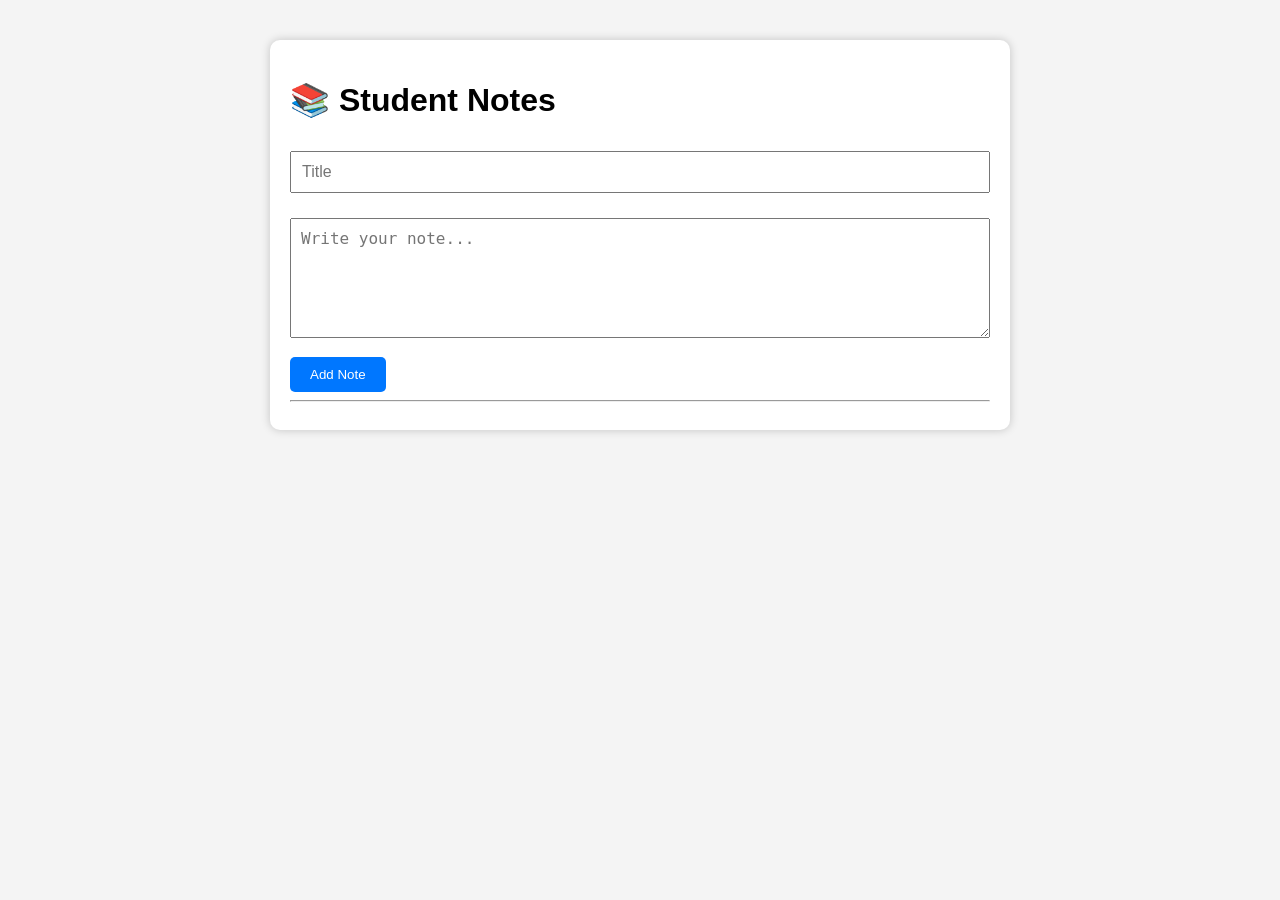
==== frontend/index.html @ 8b9a7296 "Initial Student Notes project" ====
<!DOCTYPE html>
<html lang="en">

<head>

    <meta charset="UTF-8">
    <meta name="viewport" content="width=device-width, initial-scale=1.0">

    <title>Student Notes</title>

    <link rel="stylesheet" href="style.css">

</head>

<body>

    <div class="container">

        <h1>📚 Student Notes</h1>

        <div class="form">

            <input
                type="text"
                id="title"
                placeholder="Title">

            <textarea
                id="note"
                placeholder="Write your note..."></textarea>

            <button id="addBtn">

                Add Note

            </button>

        </div>

        <hr>

        <div id="notes">

        </div>

    </div>

    <script src="script.js"></script>

</body>

</html>
---- frontend/style.css ----
body{

    background:#f4f4f4;
    font-family:Arial, Helvetica, sans-serif;

}

.container{

    width:700px;

    margin:40px auto;

    background:white;

    padding:20px;

    border-radius:10px;

    box-shadow:0 0 10px rgba(0,0,0,.2);

}

input,textarea{

    width:100%;

    padding:10px;

    margin-top:10px;

    margin-bottom:15px;

    font-size:16px;

    box-sizing:border-box;

}

textarea{

    height:120px;

}

button{

    background:#0077ff;

    color:white;

    border:none;

    padding:10px 20px;

    cursor:pointer;

    border-radius:5px;

}

button:hover{

    background:#005bd3;

}

.note{

    background:#eeeeee;

    padding:10px;

    margin-top:15px;

    border-radius:8px;

}
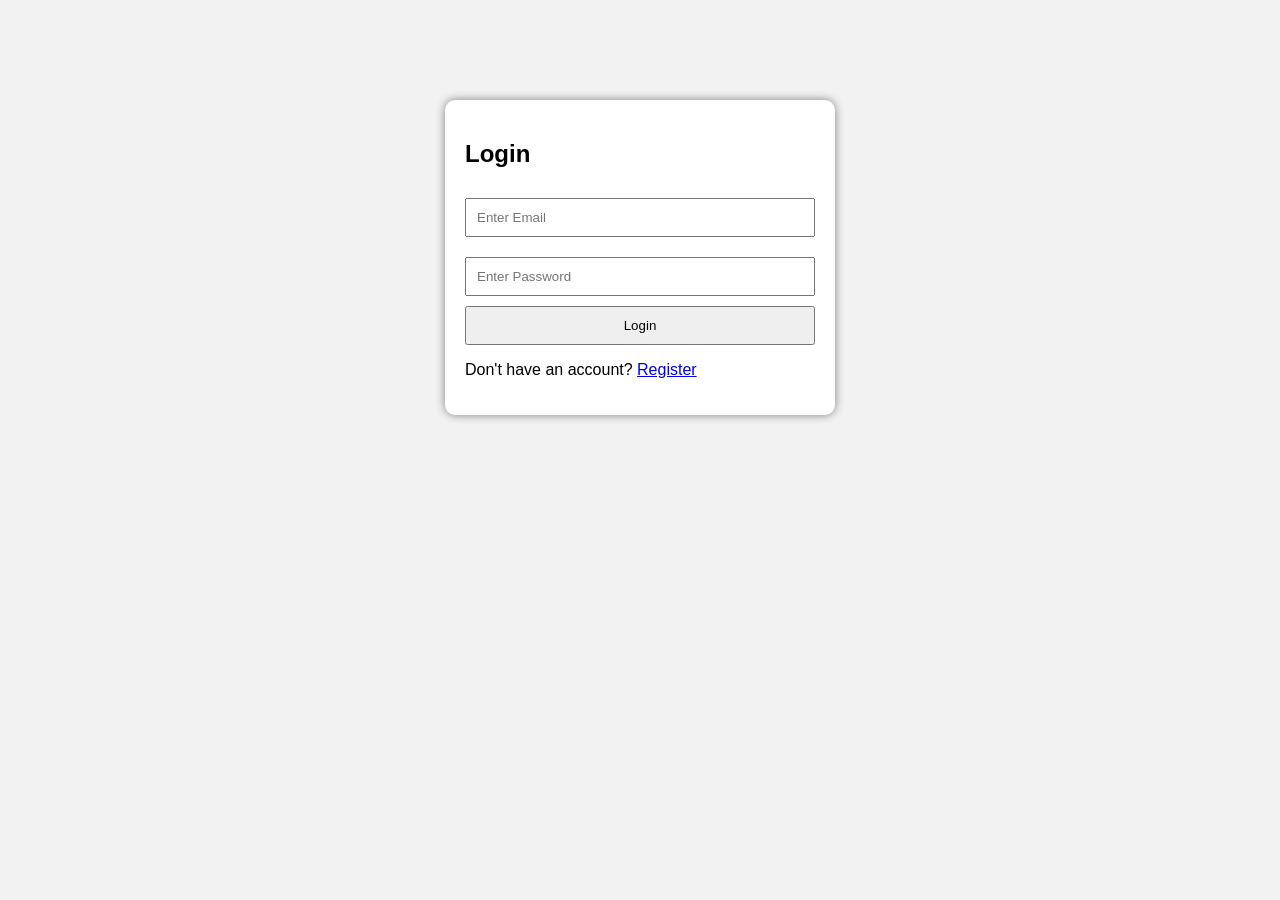
==== commit 17a45567: "Make login page the homepage" ====
--- a/frontend/index.html
+++ b/frontend/index.html
@@ -1,51 +1,31 @@
 <!DOCTYPE html>
-<html lang="en">
+<html>
 
 <head>
-
-    <meta charset="UTF-8">
-    <meta name="viewport" content="width=device-width, initial-scale=1.0">
-
-    <title>Student Notes</title>
-
+    <title>Login</title>
     <link rel="stylesheet" href="style.css">
-
 </head>
 
 <body>
 
     <div class="container">
 
-        <h1>📚 Student Notes</h1>
+        <h2>Login</h2>
 
-        <div class="form">
+        <input type="email" id="email" placeholder="Enter Email">
 
-            <input
-                type="text"
-                id="title"
-                placeholder="Title">
+        <input type="password" id="password" placeholder="Enter Password">
 
-            <textarea
-                id="note"
-                placeholder="Write your note..."></textarea>
+        <button onclick="login()">Login</button>
 
-            <button id="addBtn">
-
-                Add Note
-
-            </button>
-
-        </div>
-
-        <hr>
-
-        <div id="notes">
-
-        </div>
+        <p>
+            Don't have an account?
+            <a href="register.html">Register</a>
+        </p>
 
     </div>
 
-    <script src="script.js"></script>
+    <script src="login.js"></script>
 
 </body>
 
--- a/frontend/style.css
+++ b/frontend/style.css
@@ -1,15 +1,16 @@
 body{
 
-    background:#f4f4f4;
-    font-family:Arial, Helvetica, sans-serif;
+    font-family: Arial;
+
+    background:#f2f2f2;
 
 }
 
 .container{
 
-    width:700px;
+    width:350px;
 
-    margin:40px auto;
+    margin:100px auto;
 
     background:white;
 
@@ -17,11 +18,11 @@
 
     border-radius:10px;
 
-    box-shadow:0 0 10px rgba(0,0,0,.2);
+    box-shadow:0px 0px 10px gray;
 
 }
 
-input,textarea{
+input{
 
     width:100%;
 
@@ -29,50 +30,18 @@
 
     margin-top:10px;
 
-    margin-bottom:15px;
-
-    font-size:16px;
+    margin-bottom:10px;
 
     box-sizing:border-box;
 
 }
 
-textarea{
-
-    height:120px;
-
-}
-
 button{
 
-    background:#0077ff;
+    width:100%;
 
-    color:white;
-
-    border:none;
-
-    padding:10px 20px;
+    padding:10px;
 
     cursor:pointer;
 
-    border-radius:5px;
-
-}
-
-button:hover{
-
-    background:#005bd3;
-
-}
-
-.note{
-
-    background:#eeeeee;
-
-    padding:10px;
-
-    margin-top:15px;
-
-    border-radius:8px;
-
 }
